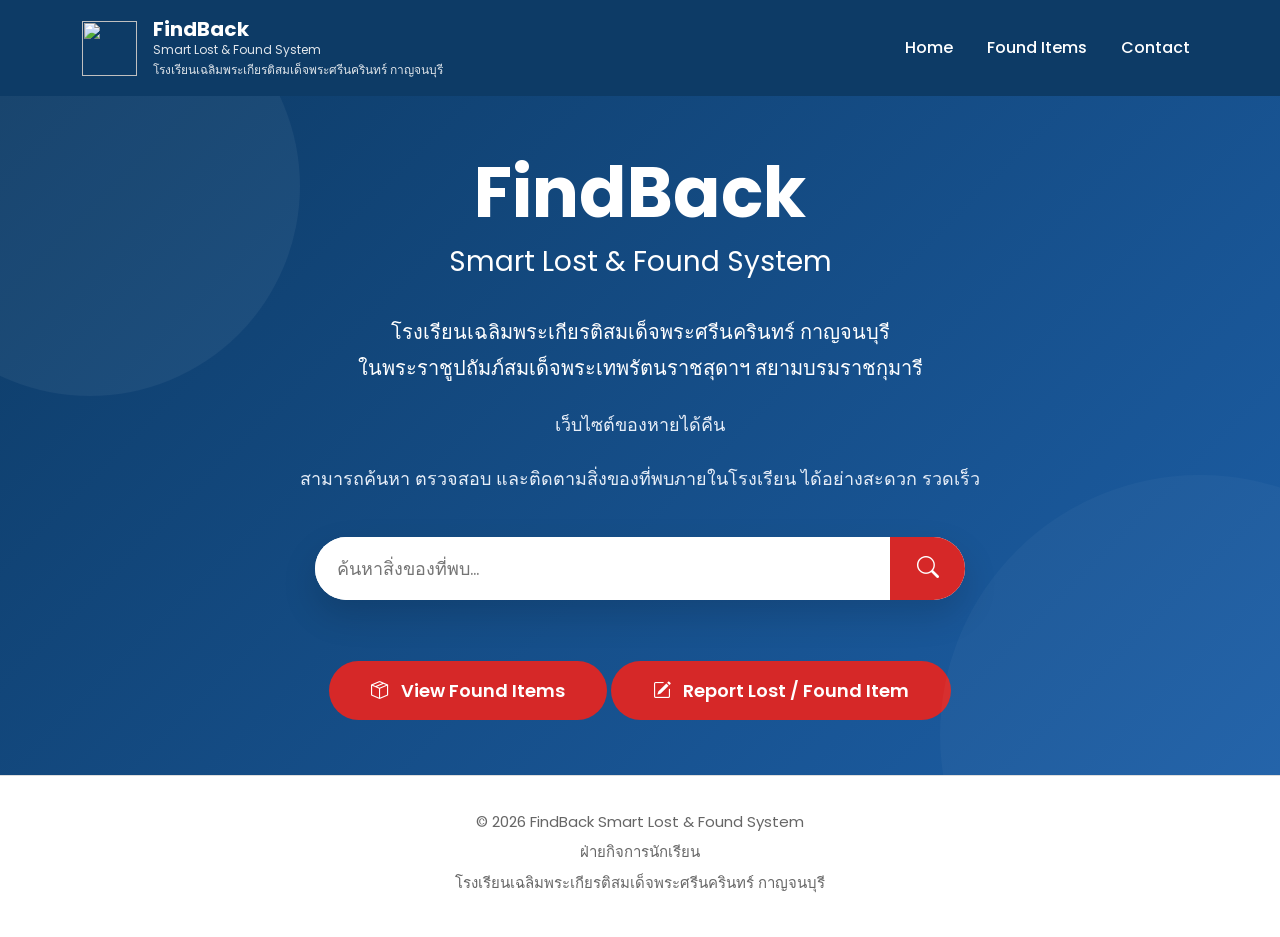
==== index.html @ 4296829b "Add files via upload" ====
<!DOCTYPE html>
<html lang="th">
<head>
    <meta charset="UTF-8">
    <meta name="viewport" content="width=device-width, initial-scale=1.0">
    <title>FindBack | Smart Lost & Found System</title>

    <!-- Bootstrap -->
    <link href="https://cdn.jsdelivr.net/npm/bootstrap@5.3.7/dist/css/bootstrap.min.css" rel="stylesheet">

    <!-- Bootstrap Icons -->
    <link href="https://cdn.jsdelivr.net/npm/bootstrap-icons@1.11.3/font/bootstrap-icons.css" rel="stylesheet">

    <!-- Google Font -->
    <link href="https://fonts.googleapis.com/css2?family=Poppins:wght@300;400;500;600;700&display=swap" rel="stylesheet">

    <link rel="stylesheet" href="style.css">
</head>

<body>

<!-- Navbar -->

<nav class="navbar navbar-expand-lg shadow-sm">

<div class="container">

<a class="navbar-brand d-flex align-items-center" href="#">

<img src="assets/images/school-logo.png" class="logo">

<div class="ms-3">

<h5 class="m-0 text-white fw-bold">
FindBack
</h5>

<div>
    <small class="text-light d-block">
        Smart Lost & Found System
    </small>

    <small class="text-light school-navbar">
        โรงเรียนเฉลิมพระเกียรติสมเด็จพระศรีนครินทร์ กาญจนบุรี
    </small>
</div>

</div>

</a>

<button class="navbar-toggler" type="button"
data-bs-toggle="collapse"
data-bs-target="#navbarNav">

<span class="navbar-toggler-icon"></span>

</button>

<div class="collapse navbar-collapse"
id="navbarNav">

<ul class="navbar-nav ms-auto">

<li class="nav-item">
<a class="nav-link active" href="#">
Home
</a>
</li>

<li class="nav-item">
<a class="nav-link" href="found-items.html">
Found Items
</a>
</li>

<li class="nav-item">
<a class="nav-link" href="contact.html">
Contact
</a>
</li>

</ul>

</div>

</div>

</nav>

<!-- Hero -->

<section class="hero">

<div class="container">

<h1>

FindBack

</h1>

<h2>

Smart Lost & Found System

</h2>

<p class="school-name">

โรงเรียนเฉลิมพระเกียรติสมเด็จพระศรีนครินทร์ กาญจนบุรี

<br>

ในพระราชูปถัมภ์สมเด็จพระเทพรัตนราชสุดาฯ
สยามบรมราชกุมารี

</p>

<p class="description">

เว็บไซต์ของหายได้คืน

<br><br>

สามารถค้นหา ตรวจสอบ และติดตามสิ่งของที่พบภายในโรงเรียน

ได้อย่างสะดวก รวดเร็ว

</p>

<div class="search-box">

<input
id="homeSearch"
type="text"
placeholder="ค้นหาสิ่งของที่พบ...">

<button onclick="searchHome()">

<i class="bi bi-search"></i>

</button>

</div>


<a href="found-items.html"
class="main-btn">

<i class="bi bi-box-seam me-2"></i>
View Found Items

</a>


<a href="report.html"
class="main-btn mt-3">

<i class="bi bi-pencil-square me-2"></i>
Report Lost / Found Item

</a>


</div>

</section>

<footer>

<p>

© 2026 FindBack Smart Lost & Found System

</p>

<p>

ฝ่ายกิจการนักเรียน

</p>

<p>

โรงเรียนเฉลิมพระเกียรติสมเด็จพระศรีนครินทร์ กาญจนบุรี

</p>

</footer>

<script src="https://cdn.jsdelivr.net/npm/bootstrap@5.3.7/dist/js/bootstrap.bundle.min.js"></script>

<script src="report.js"></script>

<script>

function searchHome(){

    const keyword = document
        .getElementById("homeSearch")
        .value;


    window.location.href =
    "found-items.html?search=" 
    + encodeURIComponent(keyword);

}

</script>

</body>

</html>
---- style.css ----
/* ==========================
   FindBack Smart Lost & Found
========================== */

*{
    margin:0;
    padding:0;
    box-sizing:border-box;
}

html{
    scroll-behavior:smooth;
}

body{
    font-family:'Poppins',sans-serif;
    background:#f5f7fb;
    color:#222;
}

/* ==========================
        NAVBAR
========================== */

.navbar{
    background:#0D3B66;
    padding:12px 0;
}

.logo{
    width:55px;
    height:55px;
    object-fit:contain;
}

.navbar-brand h5{
    margin-bottom:2px;
}

.navbar-brand small{
    font-size:12px;
    opacity:.9;
}

.school-navbar{
    font-size:11px;
    opacity:.8;
    display:block;
    margin-top:2px;
}

.nav-link{
    color:white !important;
    font-weight:500;
    margin-left:18px;
    transition:.3s;
}

.nav-link:hover{

    color:#ff4d4d !important;

}

.navbar-toggler{

    border:none;

}

/* ==========================
          HERO
========================== */

.hero{

    background:linear-gradient(135deg,#0D3B66,#1D5FA7);

    color:white;

    text-align:center;

    padding:55px 20px;

    position:relative;

    overflow:hidden;

}

.hero h1{

    font-size:70px;

    font-weight:700;

}

.hero h2{

    font-size:28px;

    margin-top:10px;

    font-weight:400;

}

.school-name{

    margin-top:35px;

    line-height:1.8;

    font-size:20px;

    font-weight:500;

}

.description{

    margin-top:25px;

    font-size:18px;

    color:#e7eef8;

}

/* ==========================
       SEARCH BOX
========================== */

.search-box{

    margin:45px auto;

    display:flex;

    justify-content:center;

    max-width:650px;

    background:white;

    border-radius:60px;

    overflow:hidden;

    box-shadow:0 15px 35px rgba(0,0,0,.15);

}

.search-box input{

    flex:1;

    border:none;

    padding:18px 22px;

    font-size:18px;

    outline:none;

}

.search-box button{

    border:none;

    width:75px;

    background:#D62828;

    color:white;

    font-size:22px;

    transition:.3s;

}

.search-box button:hover{

    background:#b61d1d;

}

/* ==========================
        BUTTON
========================== */

.main-btn{

    display:inline-block;

    margin-top:10px;

    padding:16px 42px;

    background:#D62828;

    color:white;

    text-decoration:none;

    border-radius:50px;

    font-size:18px;

    font-weight:600;

    transition:.3s;

}

.main-btn:hover{

    background:#b61d1d;

    transform:translateY(-3px);

    color:white;

}

/* ==========================
         FOOTER
========================== */

footer{

    background:white;

    text-align:center;

    padding:35px 15px;

    color:#666;

    font-size:15px;

    border-top:1px solid #ddd;

}

footer p{

    margin-bottom:8px;

}

/* ==========================
      RESPONSIVE
========================== */

@media(max-width:768px){

.hero{

padding:70px 20px;

}

.hero h1{

font-size:45px;

}

.hero h2{

font-size:22px;

}

.school-name{

font-size:17px;

}

.description{

font-size:16px;

}

.search-box{

flex-direction:row;

}

.search-box input{

font-size:16px;

padding:15px;

}

.search-box button{

width:65px;

}

.logo{

width:45px;

height:45px;

}

.main-btn{

font-size:16px;

padding:14px 32px;

}

}

.hero::before{
    content:"";
    position:absolute;
    width:420px;
    height:420px;
    background:rgba(255,255,255,.05);
    border-radius:50%;
    top:-120px;
    left:-120px;
}

.hero::after{
    content:"";
    position:absolute;
    width:520px;
    height:520px;
    background:rgba(255,255,255,.03);
    border-radius:50%;
    bottom:-220px;
    right:-180px;
}

/* ==========================
      RETURN REQUEST MODAL
========================== */

#returnModal{

    display:none;

    position:fixed;

    top:0;

    left:0;

    width:100%;

    height:100%;

    background:rgba(0,0,0,0.5);

    z-index:9999;

}


.modal-content{

    background:white;

    width:350px;

    padding:20px;

    margin:150px auto;

    border-radius:10px;

}


.modal-content h4{

    margin-bottom:20px;

}

/* ==========================
      STATUS BADGE
========================== */


.status-badge{

    display:inline-flex;

    align-items:center;

    gap:6px;

    padding:6px 14px;

    border-radius:20px;

    font-size:14px;

    font-weight:600;

}


.waiting{

    background:#fff3cd;

    color:#856404;

}


.contact{

    background:#cfe2ff;

    color:#084298;

}


.returned{

    background:#d1e7dd;

    color:#0f5132;

}
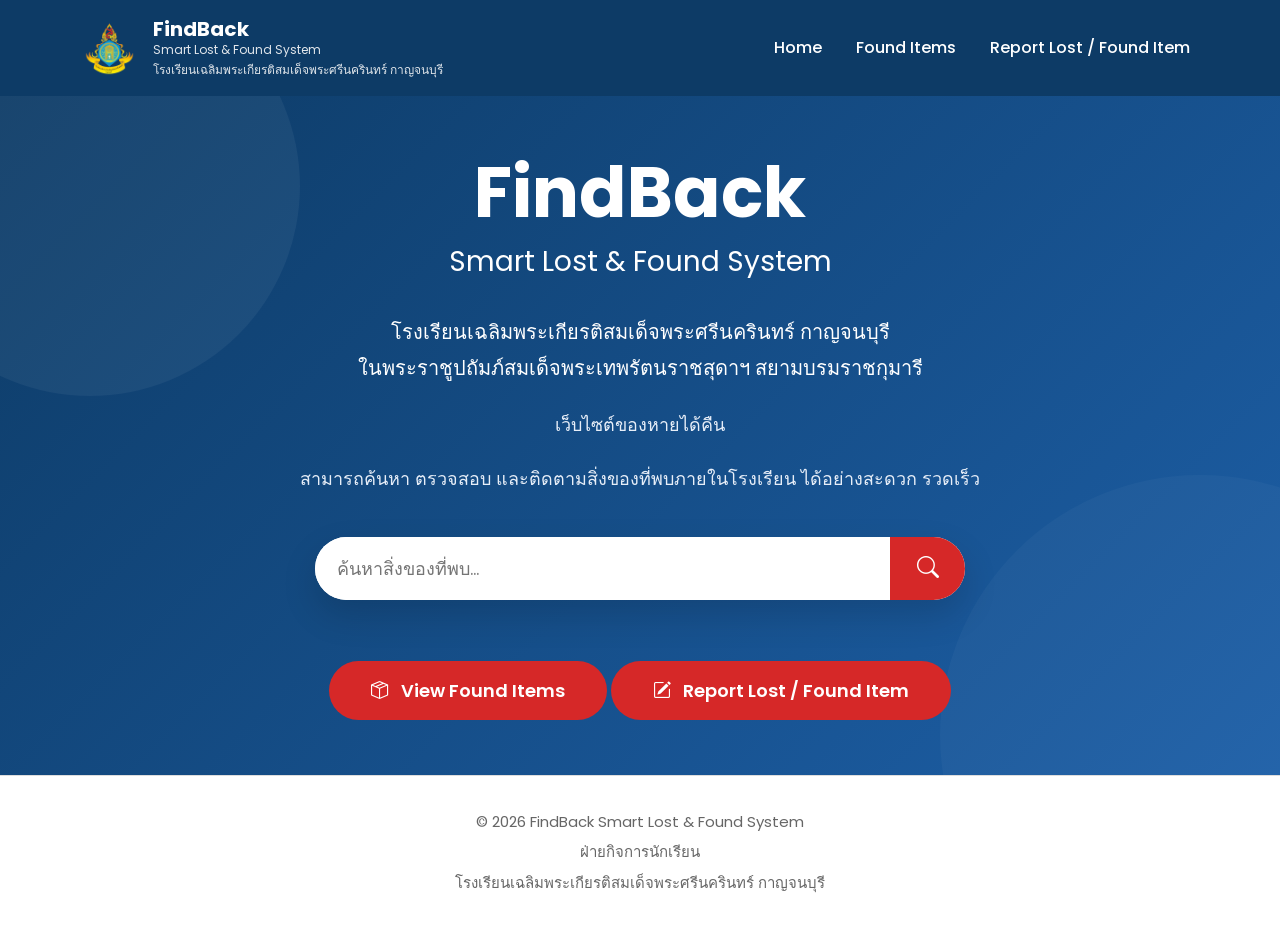
==== commit 8e650879: "Add files via upload" ====
--- a/index.html
+++ b/index.html
@@ -66,6 +66,7 @@
 <a class="nav-link active" href="#">
 Home
 </a>
+
 </li>
 
 <li class="nav-item">
@@ -75,10 +76,14 @@
 </li>
 
 <li class="nav-item">
-<a class="nav-link" href="contact.html">
-Contact
+<a class="nav-link" href="report.html">
+Report Lost / Found Item
 </a>
 </li>
+
+</ul>
+
+
 
 </ul>
 
--- a/style.css
+++ b/style.css
@@ -73,19 +73,12 @@
 ========================== */
 
 .hero{
-
     background:linear-gradient(135deg,#0D3B66,#1D5FA7);
-
     color:white;
-
     text-align:center;
-
     padding:55px 20px;
-
     position:relative;
-
     overflow:hidden;
-
 }
 
 .hero h1{
@@ -442,4 +435,15 @@
 
     color:#0f5132;
 
+}
+.hero .container{
+    position:relative;
+    z-index:2;
+}
+
+.hero a,
+.hero button,
+.hero input{
+    position:relative;
+    z-index:3;
 }
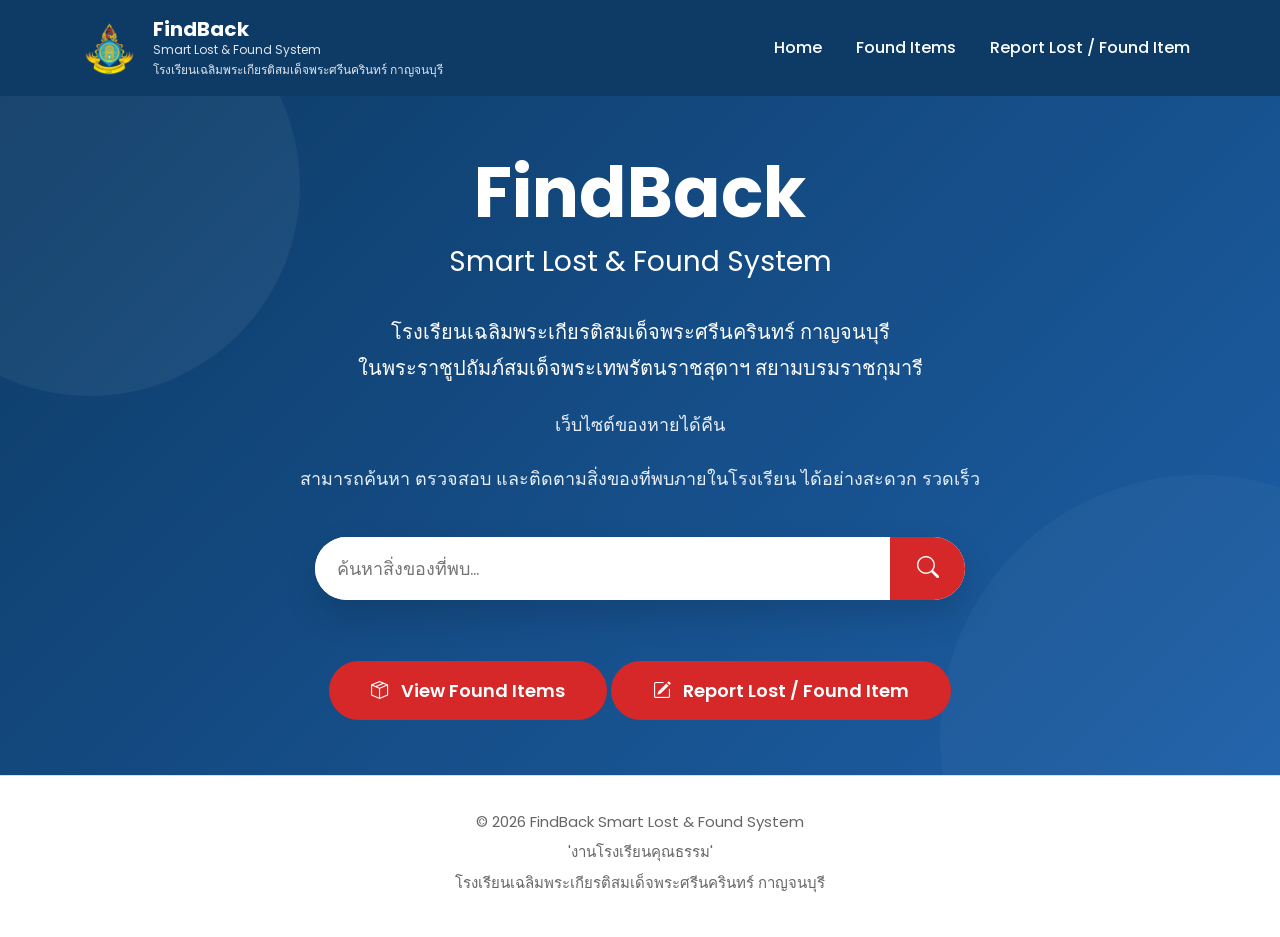
==== commit a78f961b: "Add files via upload" ====
--- a/index.html
+++ b/index.html
@@ -182,7 +182,7 @@
 
 <p>
 
-ฝ่ายกิจการนักเรียน
+'งานโรงเรียนคุณธรรม'
 
 </p>
 
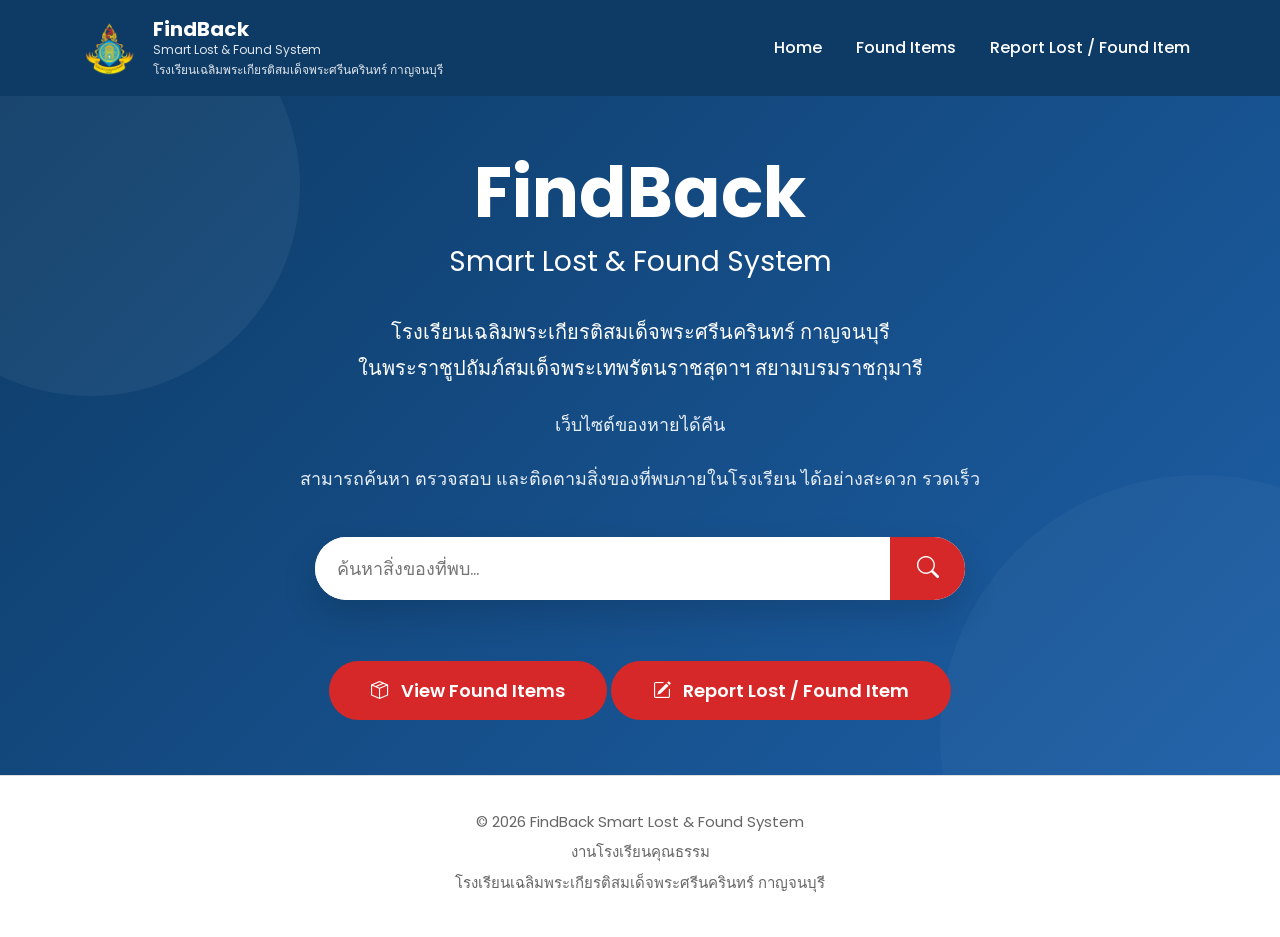
==== commit f92f2c9c: "Add files via upload" ====
--- a/index.html
+++ b/index.html
@@ -182,7 +182,7 @@
 
 <p>
 
-'งานโรงเรียนคุณธรรม'
+งานโรงเรียนคุณธรรม
 
 </p>
 
